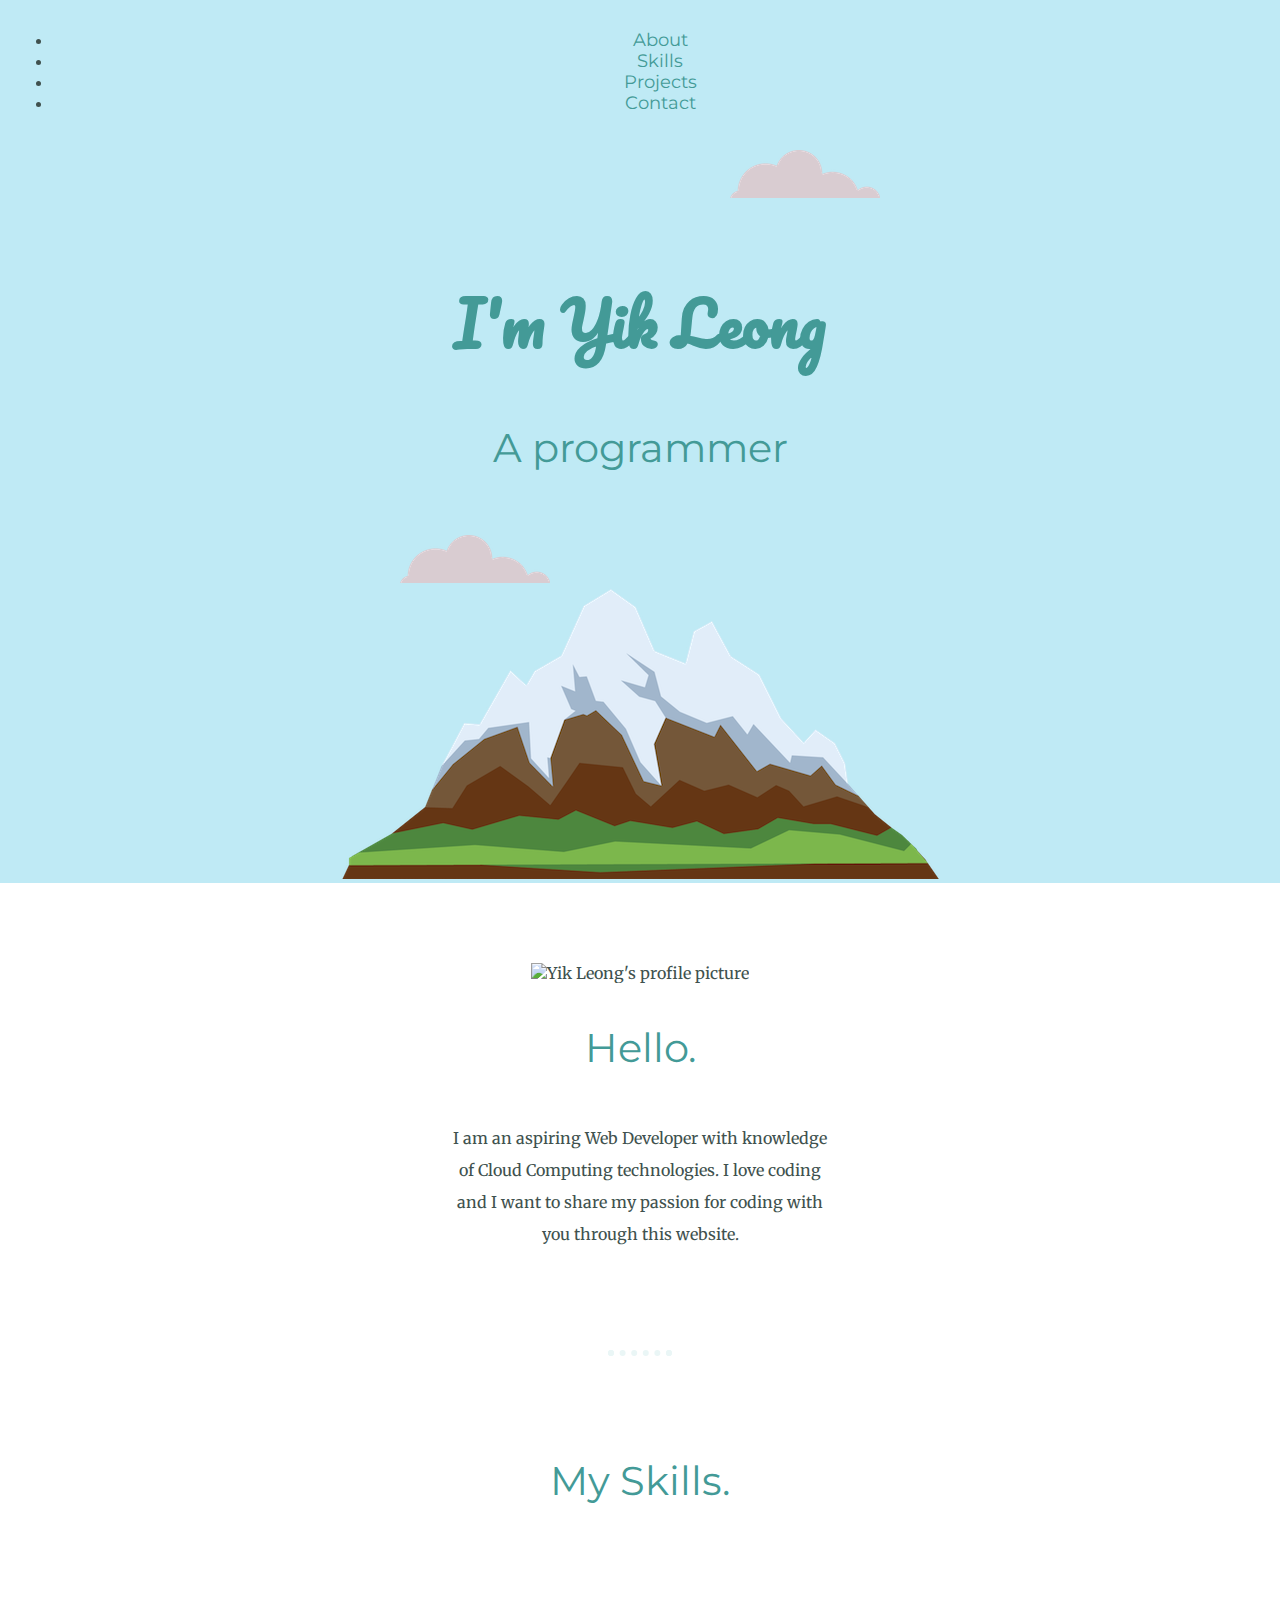
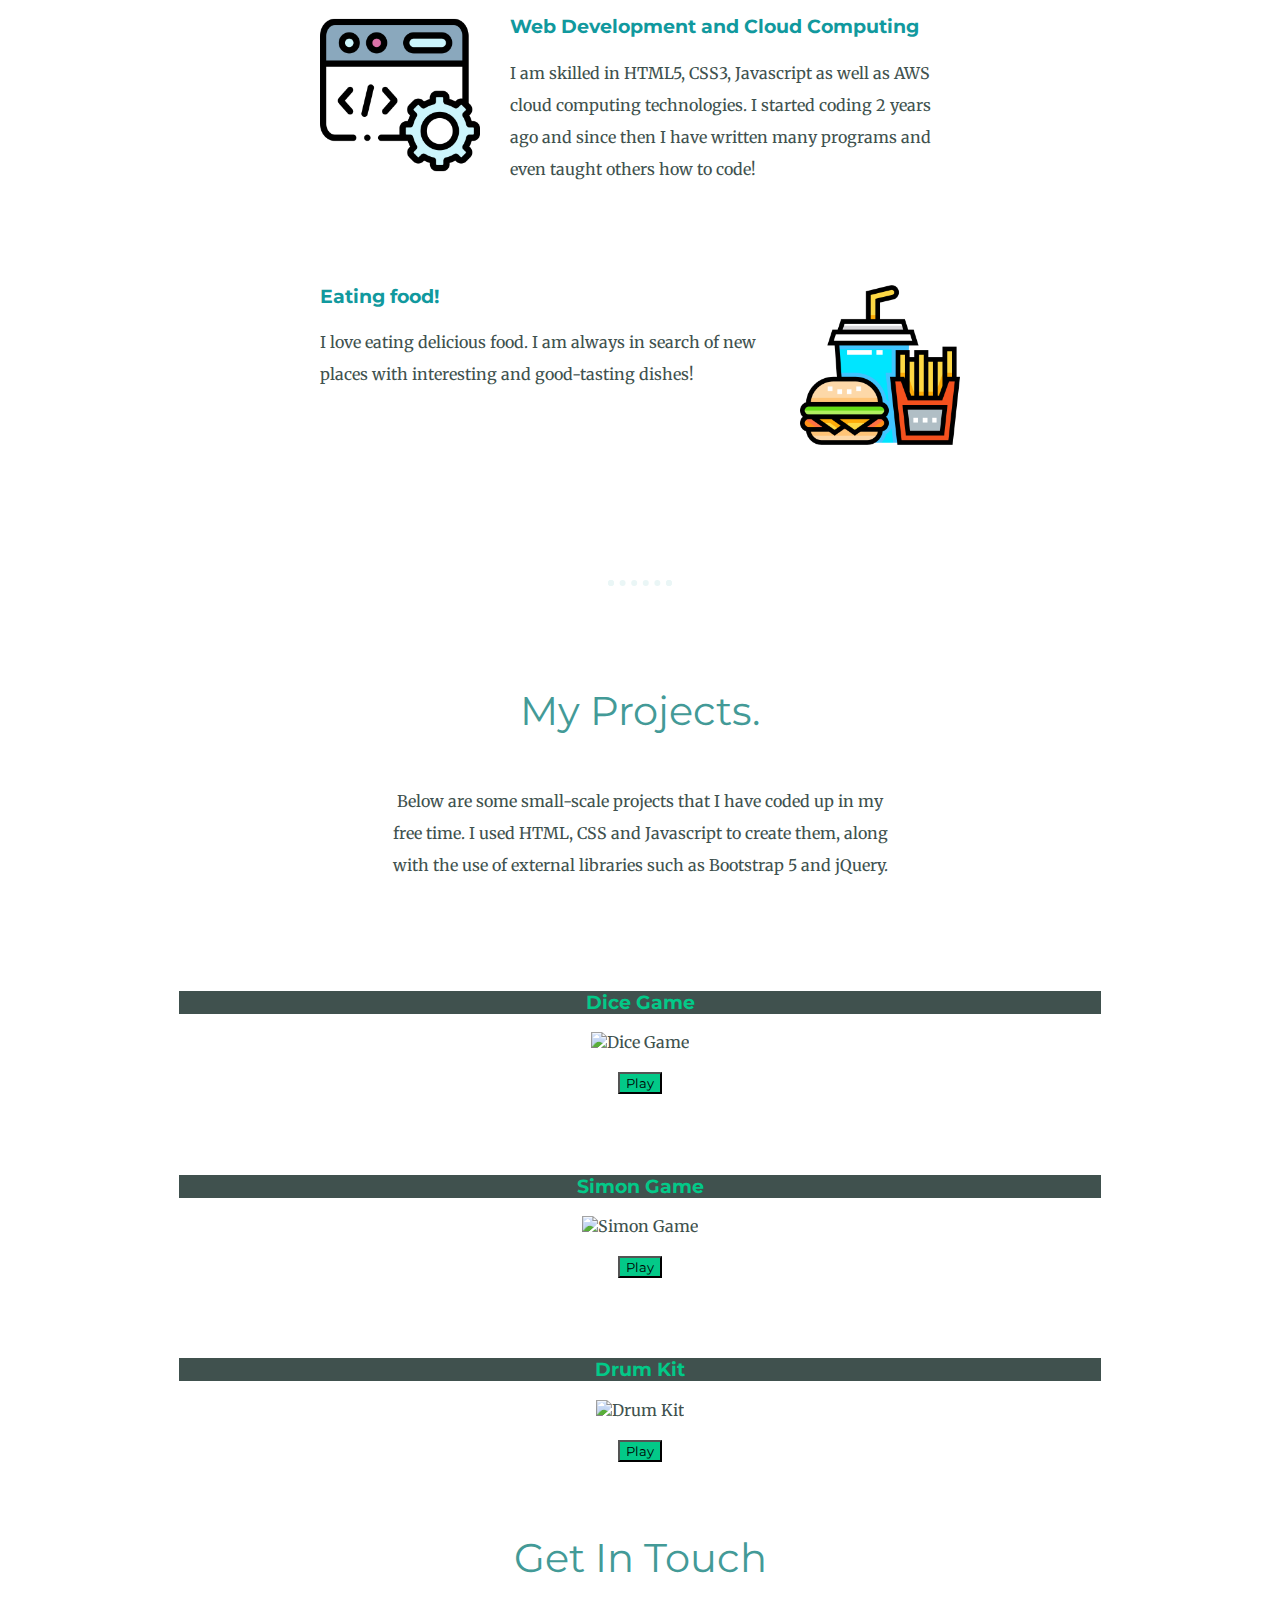
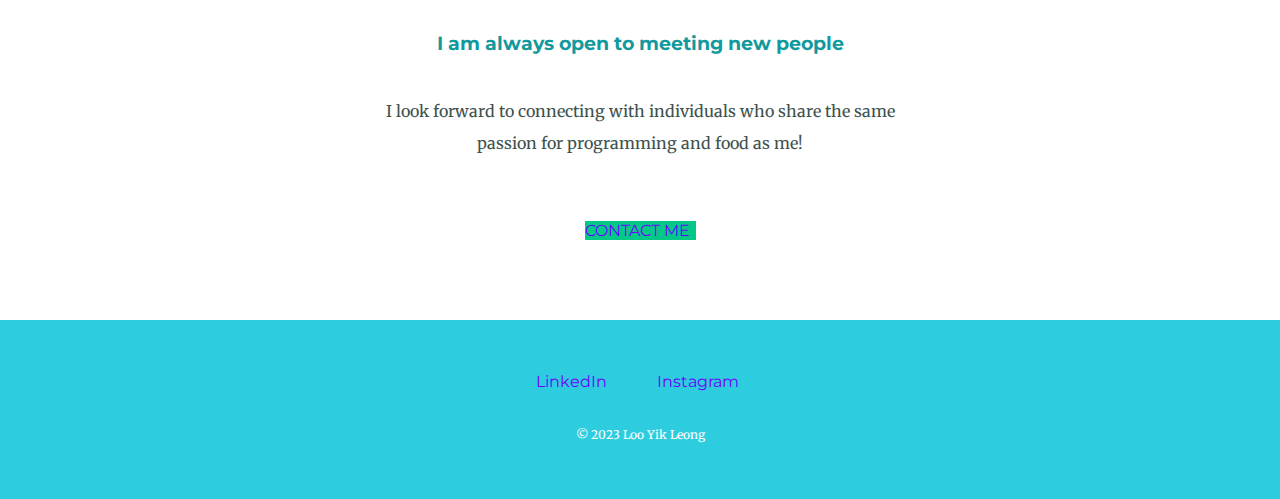
==== index.html @ bf3c46ae "Uploaded website files again." ====
<!DOCTYPE html>
<html lang="en">
<head>
    <meta charset="UTF-8">
    <meta http-equiv="X-UA-Compatible" content="IE=edge">
    <meta name="viewport" content="width=device-width, initial-scale=1.0">
    <title>My Website</title>
    <script src="https://kit.fontawesome.com/f13ab957ba.js" crossorigin="anonymous"></script>
    <link href="https://cdn.jsdelivr.net/npm/bootstrap@5.3.0-alpha1/dist/css/bootstrap.min.css" rel="stylesheet" integrity="sha384-GLhlTQ8iRABdZLl6O3oVMWSktQOp6b7In1Zl3/Jr59b6EGGoI1aFkw7cmDA6j6gD" crossorigin="anonymous">
    <script src="https://cdn.jsdelivr.net/npm/bootstrap@5.3.0-alpha1/dist/js/bootstrap.bundle.min.js" integrity="sha384-w76AqPfDkMBDXo30jS1Sgez6pr3x5MlQ1ZAGC+nuZB+EYdgRZgiwxhTBTkF7CXvN" crossorigin="anonymous"></script>
    <link rel="stylesheet" href="styles.css">
    <link rel="icon" href="favicon.ico">
    <link rel="preconnect" href="https://fonts.googleapis.com">
    <link rel="preconnect" href="https://fonts.gstatic.com" crossorigin>
    <link href="https://fonts.googleapis.com/css2?family=Merriweather&family=Montserrat&family=Pacifico&family=Sacramento&display=swap" rel="stylesheet">
</head>
<body>

    <div class="Top">

      <nav class="navbar navbar-expand-lg navbar-light">
        
        <div class="collapse navbar-collapse" id="navbarNav">
          <ul class="navbar-nav ms-auto">
            <li class="nav-item">
              <a class="nav-link" href="#intro">About</a>
            </li>
            <li class="nav-item">
              <a class="nav-link" href="#skills">Skills</a>
            </li>
            <li class="nav-item">
              <a class="nav-link" href="#projects">Projects</a>
            </li>
            <li class="nav-item">
              <a class="nav-link" href="#contact">Contact</a>
            </li>
          </ul>
        </div>
      </nav>



        <img src="Images/cloud.png" alt="img-cloud" class="top-cloud">
        <h1>I'm Yik Leong</h1>
        <h2>A programmer</h2>
        <img src="Images/cloud.png" alt="img-cloud" class="bottom-cloud">
        <img src="Images/mountain.png" alt="img-mountain">
    </div>

    <div class="middle-container">
      <section id="intro">
        <div class="profile">
            <img src="Images/profile.png" alt="Yik Leong's profile picture" height="250" width="250" class="profile_pic">
          <h2>Hello.</h2>
          <p class="intro">I am an aspiring Web Developer with knowledge of Cloud Computing technologies. I love coding and I want to share my passion for coding with you
             through this website.</p>
        </div>
      </section>
        <hr>
        <section id="skills">
        <div class="skills">
          <h2>My Skills.</h2>
          <div class="skill-row">
            <img class="skill1" src="Images/coding.png" alt="computer-img">
            <h3>Web Development and Cloud Computing</h3>
            <p>I am skilled in HTML5, CSS3, Javascript as well as AWS cloud computing technologies.
            I started coding 2 years ago and since then I have written many programs and even taught others
            how to code!</p>
          </div>
          <div class="skill-row">
            <img class="skill2" src="Images/fast-food.png" alt="food-img">
            <h3>Eating food!</h3>
            <p>I love eating delicious food. I am always in search of new places with interesting and good-tasting dishes!</p>
          </div>
        </div>
      </section>

        <hr style="margin-top: 190px">

      <section id="projects">
        <h2>My Projects.</h2>
        <p class="project-message">Below are some small-scale projects that I have coded up in my free time. I used HTML, 
          CSS and Javascript to create them, along with the use of external libraries such as Bootstrap 5 and jQuery.</p>
        <div class="row">
          <div class="col-lg-4 col-md-6 project-column">
          <div class="card mb-3">
            <div class="card-header">
              <h3 class="project-title">Dice Game</h3>
            </div>
            <div class="card-body">
              <img src="images/dice_thumbnail.PNG" class="thumbnail" alt="Dice Game">
              
              <div class="d-grid gap-2">
                <button type="button" class="btn btn-lg btn-outline-dark app-link one">Play</button>
              </div>
              
            </div>
          </div>
          </div>

          <div class="col-lg-4 col-md-6 project-column">
            <div class="card mb-3">
              <div class="card-header">
                <h3 class="project-title">Simon Game</h3>
              </div>
              <div class="card-body">
                <img src="images/simon_thumbnail.PNG" class="thumbnail" alt="Simon Game">
                
                <div class="d-grid gap-2">
                  <button type="button" class="btn btn-lg btn-outline-dark app-link two">Play</button>
                </div>
                
              </div>
            </div>
            </div>

          <div class="col-lg-4 col-md-6 project-column">
          <div class="card mb-3">
            <div class="card-header">
              <h3 class="project-title">Drum Kit</h3>
            </div>
            <div class="card-body">
              <img src="images/drum_thumbnail.PNG" class="thumbnail" alt="Drum Kit">
              
              <div class="d-grid gap-2">
                <button type="button" class="btn btn-lg btn-outline-dark app-link three">Play</button>
              </div>
              
            </div>
          </div>
          </div>

        </div>
      </section>

        <section id="contact">
          <div class="contact-me">
            <h2>Get In Touch</h2>
            <h3>I am always open to meeting new people</h3>
            <p class="contact-message">I look forward to connecting with individuals who share the same passion for programming and food as me!</p>
            <a class="btn btn-lg btn-outline-dark" href="mailto:looyl2k@gmail.com">CONTACT ME<i class="fa-solid fa-envelope social-icons"></i></a>
          </div>
        </section>
      </div>
      
      
      <div class="bottom-container">
        <a class="footer-link" href="https://www.linkedin.com/in/yik-leong-loo-aa2135231/">LinkedIn<i class="fa-brands fa-linkedin social-icons"></i></a>
        <a class="footer-link" href="https://www.instagram.com/beary_pop/">Instagram<i class="fa-brands fa-instagram social-icons"></i></a>
        <p class="copyright">© 2023 Loo Yik Leong</p>
      </div>
      
      <script src="https://ajax.googleapis.com/ajax/libs/jquery/3.6.3/jquery.min.js"></script>
      <script src="index.js" charset="utf-8"></script>

</body>
</html>
---- styles.css ----
.nav-link {
    color:#439A97;
    font-size: 1.1rem;
}

body {
    margin: 0; 
    text-align: center;
    font-family: "Merriweather", serif;
    color: #40514E;
}

h1 {
    margin: 150px auto 0 auto;
    font-family: Pacifico;
    font-size: 3.75em;
    color: #439A97;
    line-height: 2;
    font-weight: bold;
}

h2 {
    font-family: Montserrat;
    font-size: 2.5rem;
    color: #439A97;
    font-weight: normal;
    padding-bottom: 10px;
    margin: 40px;
}

h3 {
    font-family: Montserrat;
    color: #11999E;
}

a {
    /* color: #3C79F5; */
    color: #6C00FF;
    font-family: Montserrat;
    margin: 10px 20px;
    text-decoration: none;
}

a:hover {
    color: white;
}

p {
    line-height: 2;
}

hr {
    border: dotted #EAF6F6 6px;
    border-bottom: none;
    width: 4%;
    margin: 100px auto;
    opacity: 1;
}

.Top {
    background-color: #BFEAF5;
    position: relative;
    padding: 1% 1% 0;
}

.bottom-cloud {
    position: absolute;
    left: 400px;
    bottom: 300px;
}

.top-cloud {
    position: absolute;
    right: 400px;
    top: 150px;
}

.middle-container {
    margin: 80px 0;
}

.bottom-container {
    background-color: #2DCDDF;
    padding: 50px 0 20px;
}

.skill-row {
    width: 50%;
    margin: 100px auto;
    text-align: left;
}

.skill1 {
    width: 25%;
    float: left;
    margin-right: 30px;
}

.skill2 {
    width: 25%;
    float: right;
    margin-left: 30px;
}

.intro {
    width: 30%;
    margin: auto;
}

.row {
    margin: auto 10%;
}

.project-message {
    width: 40%;
    margin: 40px auto 60px;
}

.project-column {
    padding: 3% 5%;
}

.card-header {
    background-color:#40514E;
    
}

.project-title {
    color: #03C988;
}

.thumbnail {
    width: 100%;
}

.btn {
    margin-top: 20px;
}

.contact-message {
    width: 40%;
    margin: 40px auto 60px;
}

.copyright {
    color: white;
    font-size: 0.75rem;
    padding: 20px 0;
}

.btn {
    background: #03C988;
    font-family: Montserrat;
}

.social-icons {
    font-size: 1.1rem;
    padding-left: 6px;
}

/* .btn {
    background: #11cdd4;
    background-image: -webkit-linear-gradient(top, #11cdd4, #11999e);
    background-image: -moz-linear-gradient(top, #11cdd4, #11999e);
    background-image: -ms-linear-gradient(top, #11cdd4, #11999e);
    background-image: -o-linear-gradient(top, #11cdd4, #11999e);
    background-image: linear-gradient(to bottom, #11cdd4, #11999e);
    -webkit-border-radius: 8;
    -moz-border-radius: 8;
    border-radius: 8px;
    font-family: Montserrat;
    color: #ffffff;
    font-size: 20px;
    padding: 10px 20px 10px 20px;
    text-decoration: none;
  }
  
  .btn:hover {
    background: #30e3cb;
    background-image: -webkit-linear-gradient(top, #30e3cb, #2bc4ad);
    background-image: -moz-linear-gradient(top, #30e3cb, #2bc4ad);
    background-image: -ms-linear-gradient(top, #30e3cb, #2bc4ad);
    background-image: -o-linear-gradient(top, #30e3cb, #2bc4ad);
    background-image: linear-gradient(to bottom, #30e3cb, #2bc4ad);
    text-decoration: none;
  } */
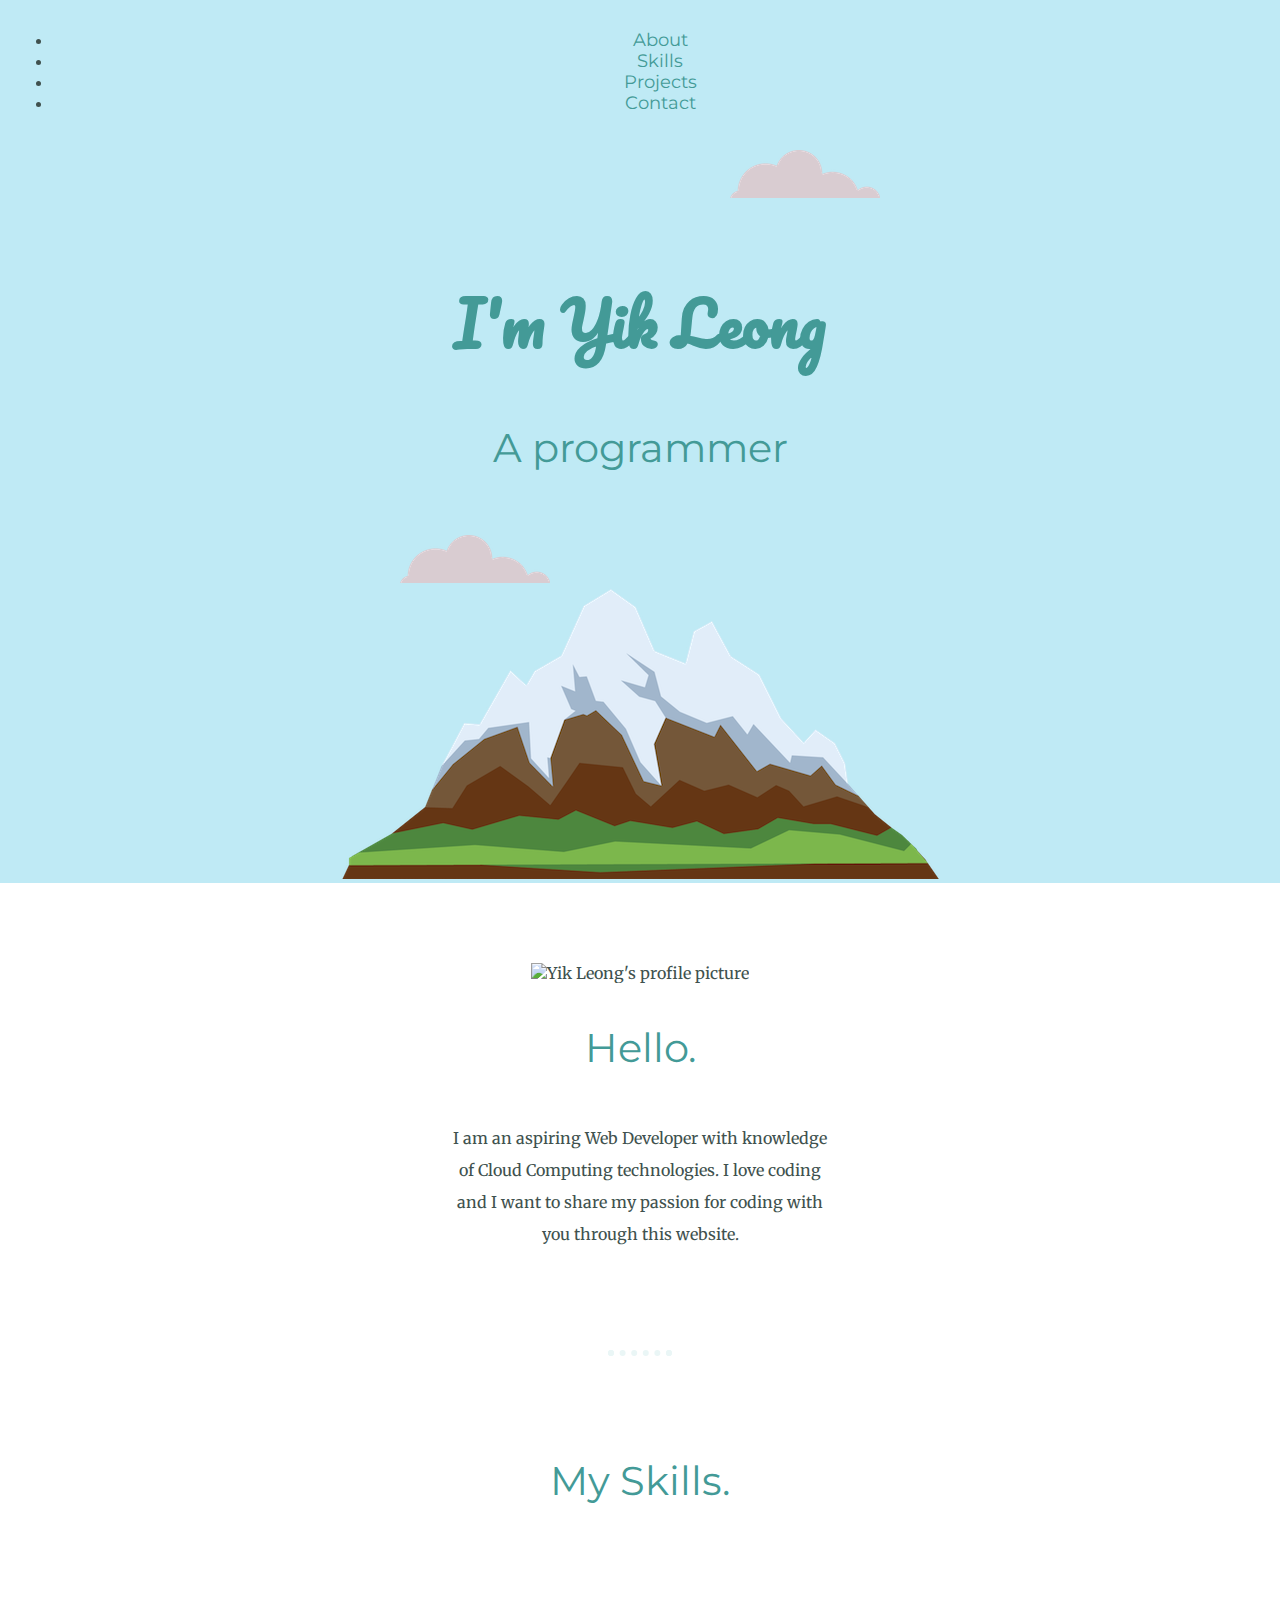
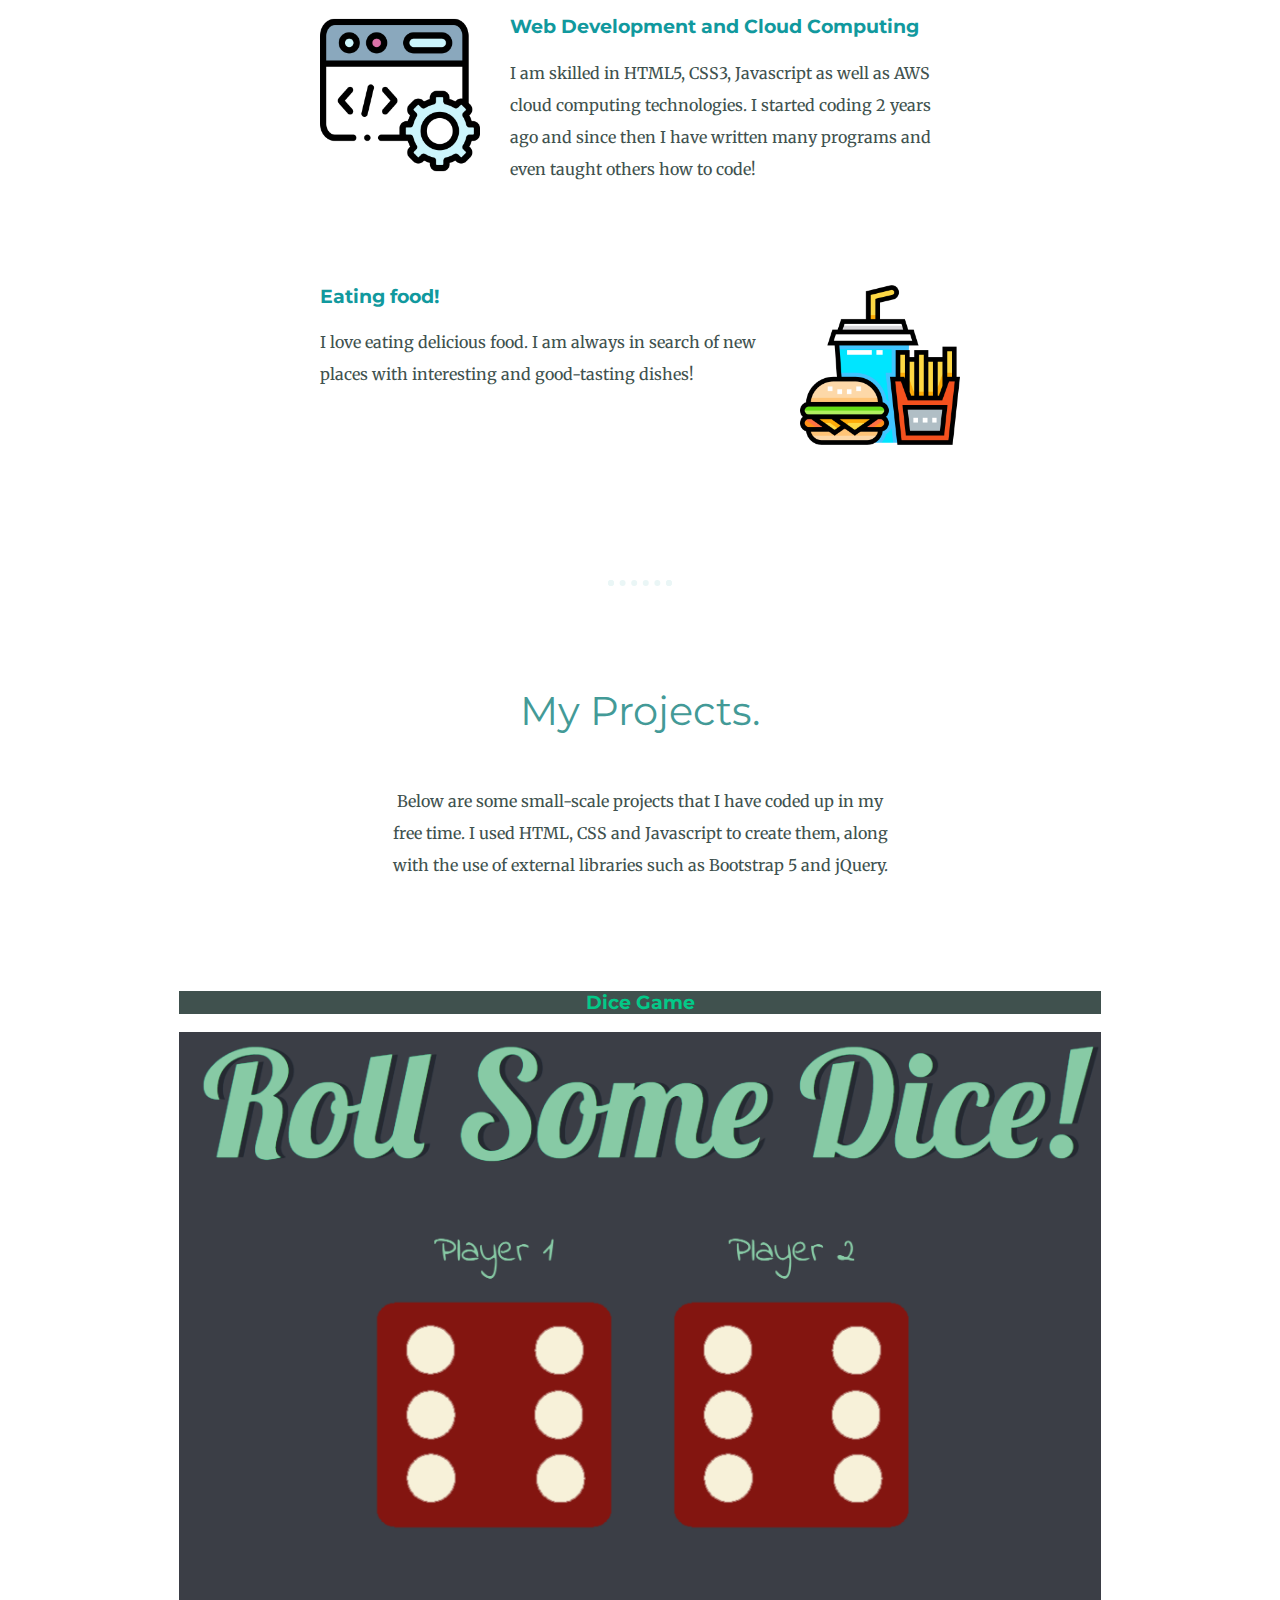
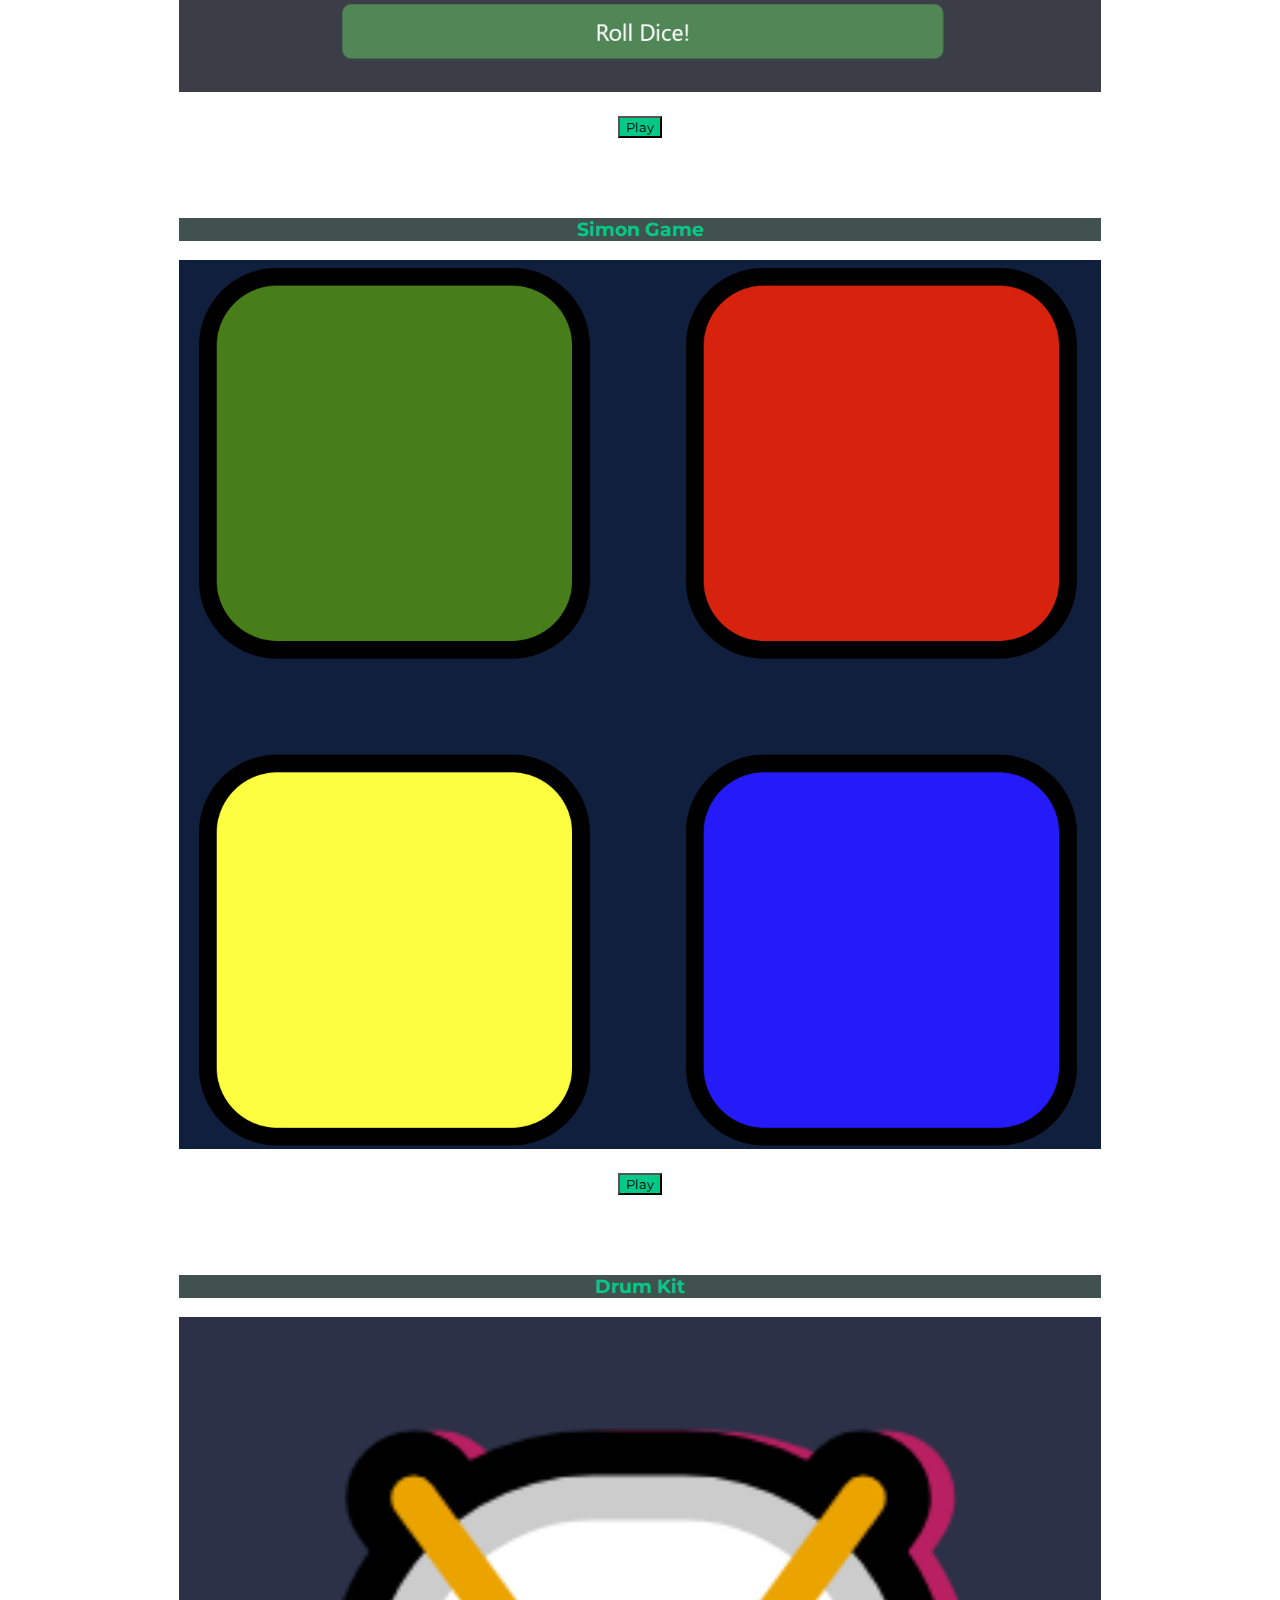
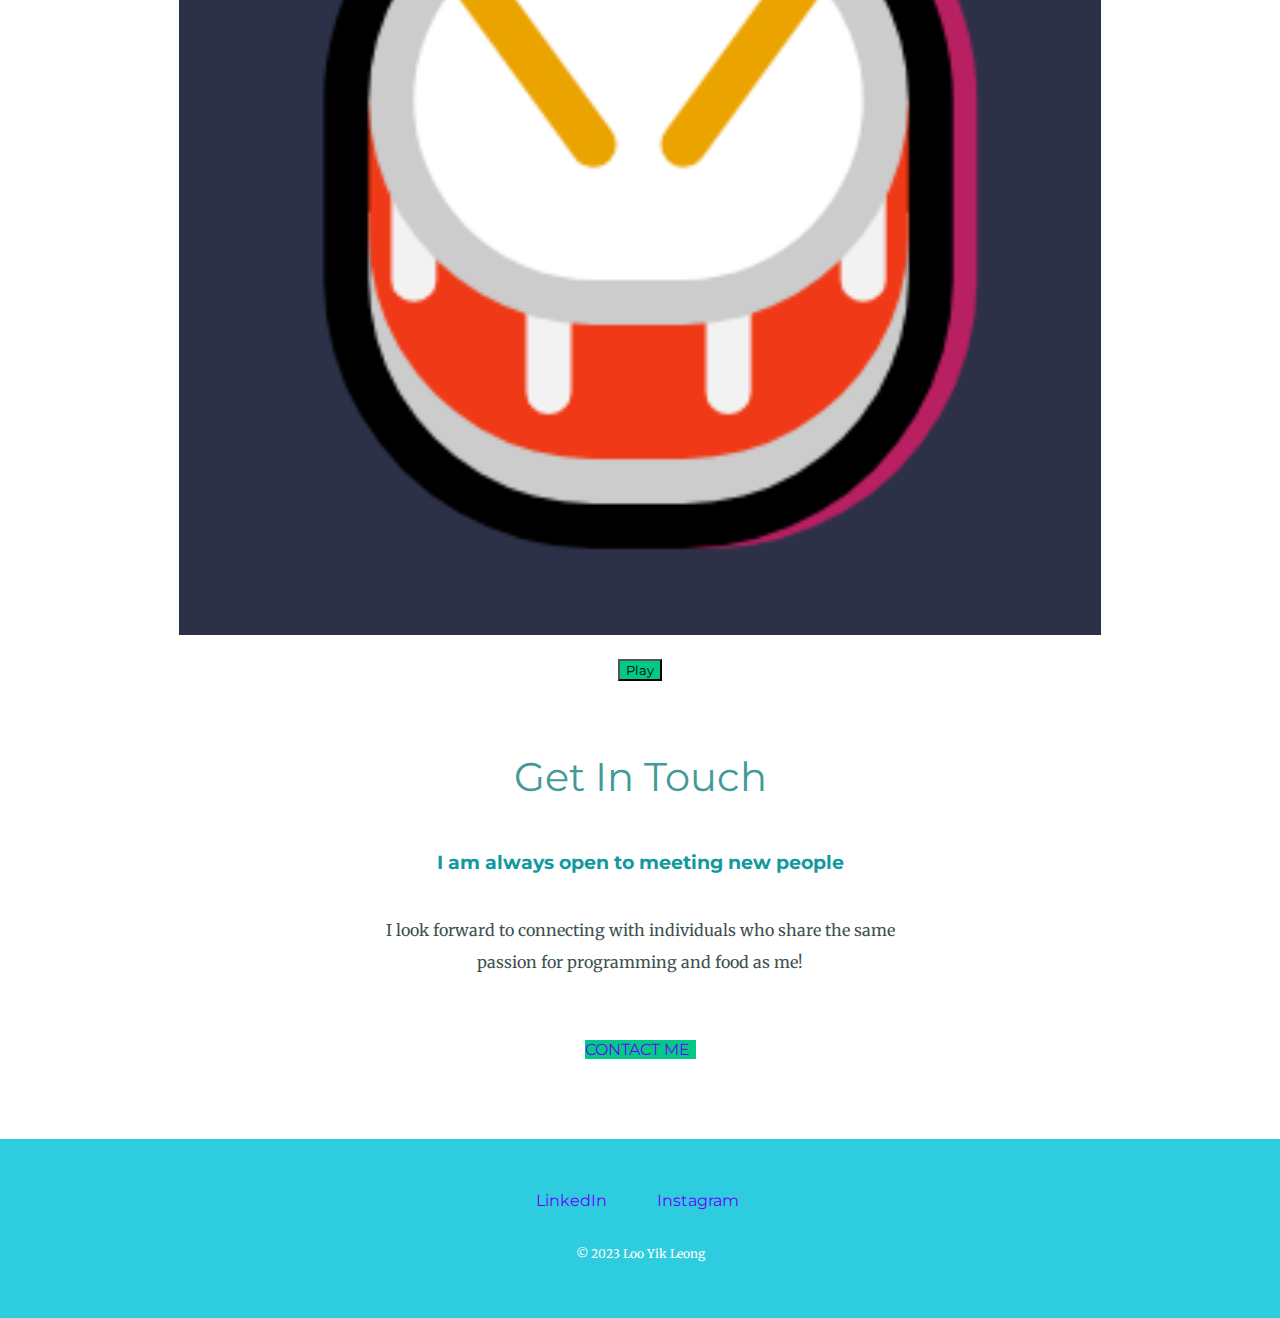
==== commit 4f6cd71d: "Update index.html" ====
--- a/index.html
+++ b/index.html
@@ -88,7 +88,7 @@
               <h3 class="project-title">Dice Game</h3>
             </div>
             <div class="card-body">
-              <img src="images/dice_thumbnail.PNG" class="thumbnail" alt="Dice Game">
+              <img src="Images/dice_thumbnail.PNG" class="thumbnail" alt="Dice Game">
               
               <div class="d-grid gap-2">
                 <button type="button" class="btn btn-lg btn-outline-dark app-link one">Play</button>
@@ -104,7 +104,7 @@
                 <h3 class="project-title">Simon Game</h3>
               </div>
               <div class="card-body">
-                <img src="images/simon_thumbnail.PNG" class="thumbnail" alt="Simon Game">
+                <img src="Images/simon_thumbnail.PNG" class="thumbnail" alt="Simon Game">
                 
                 <div class="d-grid gap-2">
                   <button type="button" class="btn btn-lg btn-outline-dark app-link two">Play</button>
@@ -120,7 +120,7 @@
               <h3 class="project-title">Drum Kit</h3>
             </div>
             <div class="card-body">
-              <img src="images/drum_thumbnail.PNG" class="thumbnail" alt="Drum Kit">
+              <img src="Images/drum_thumbnail.PNG" class="thumbnail" alt="Drum Kit">
               
               <div class="d-grid gap-2">
                 <button type="button" class="btn btn-lg btn-outline-dark app-link three">Play</button>
@@ -154,4 +154,4 @@
       <script src="index.js" charset="utf-8"></script>
 
 </body>
-</html>+</html>
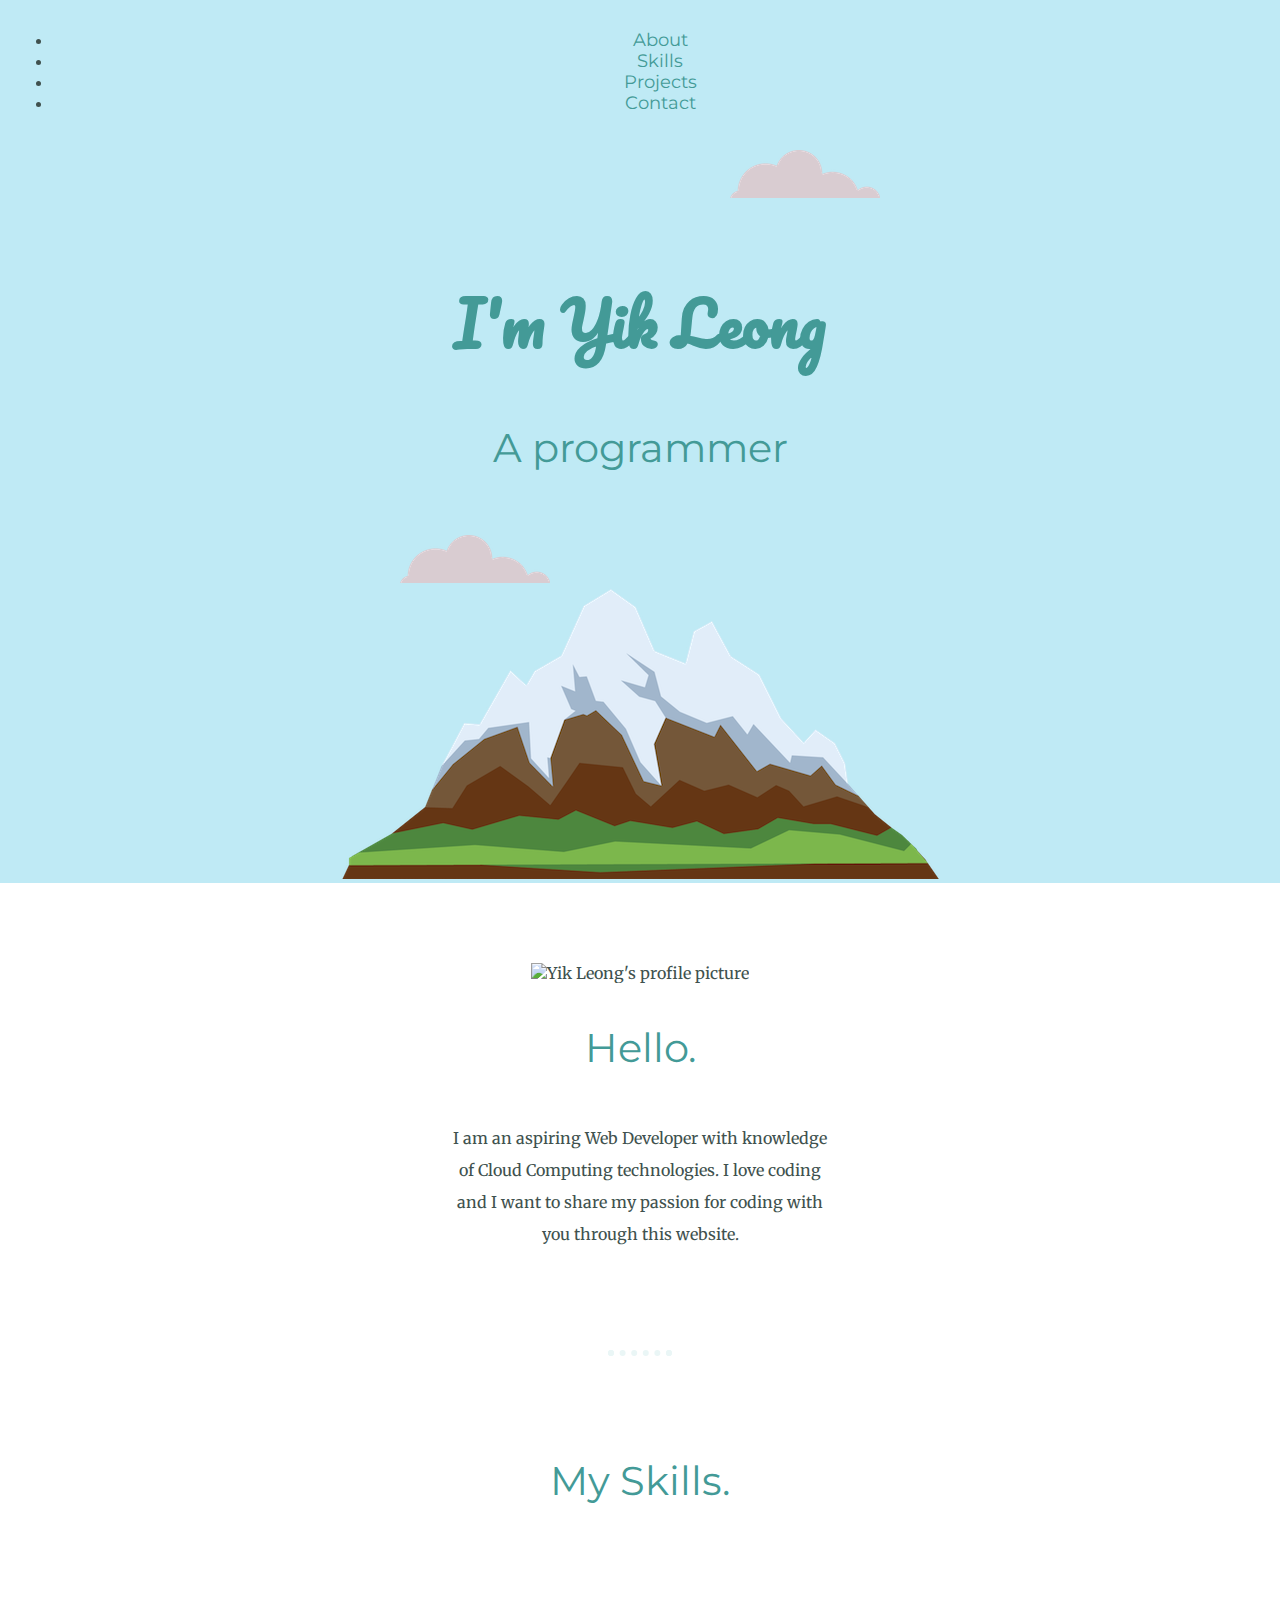
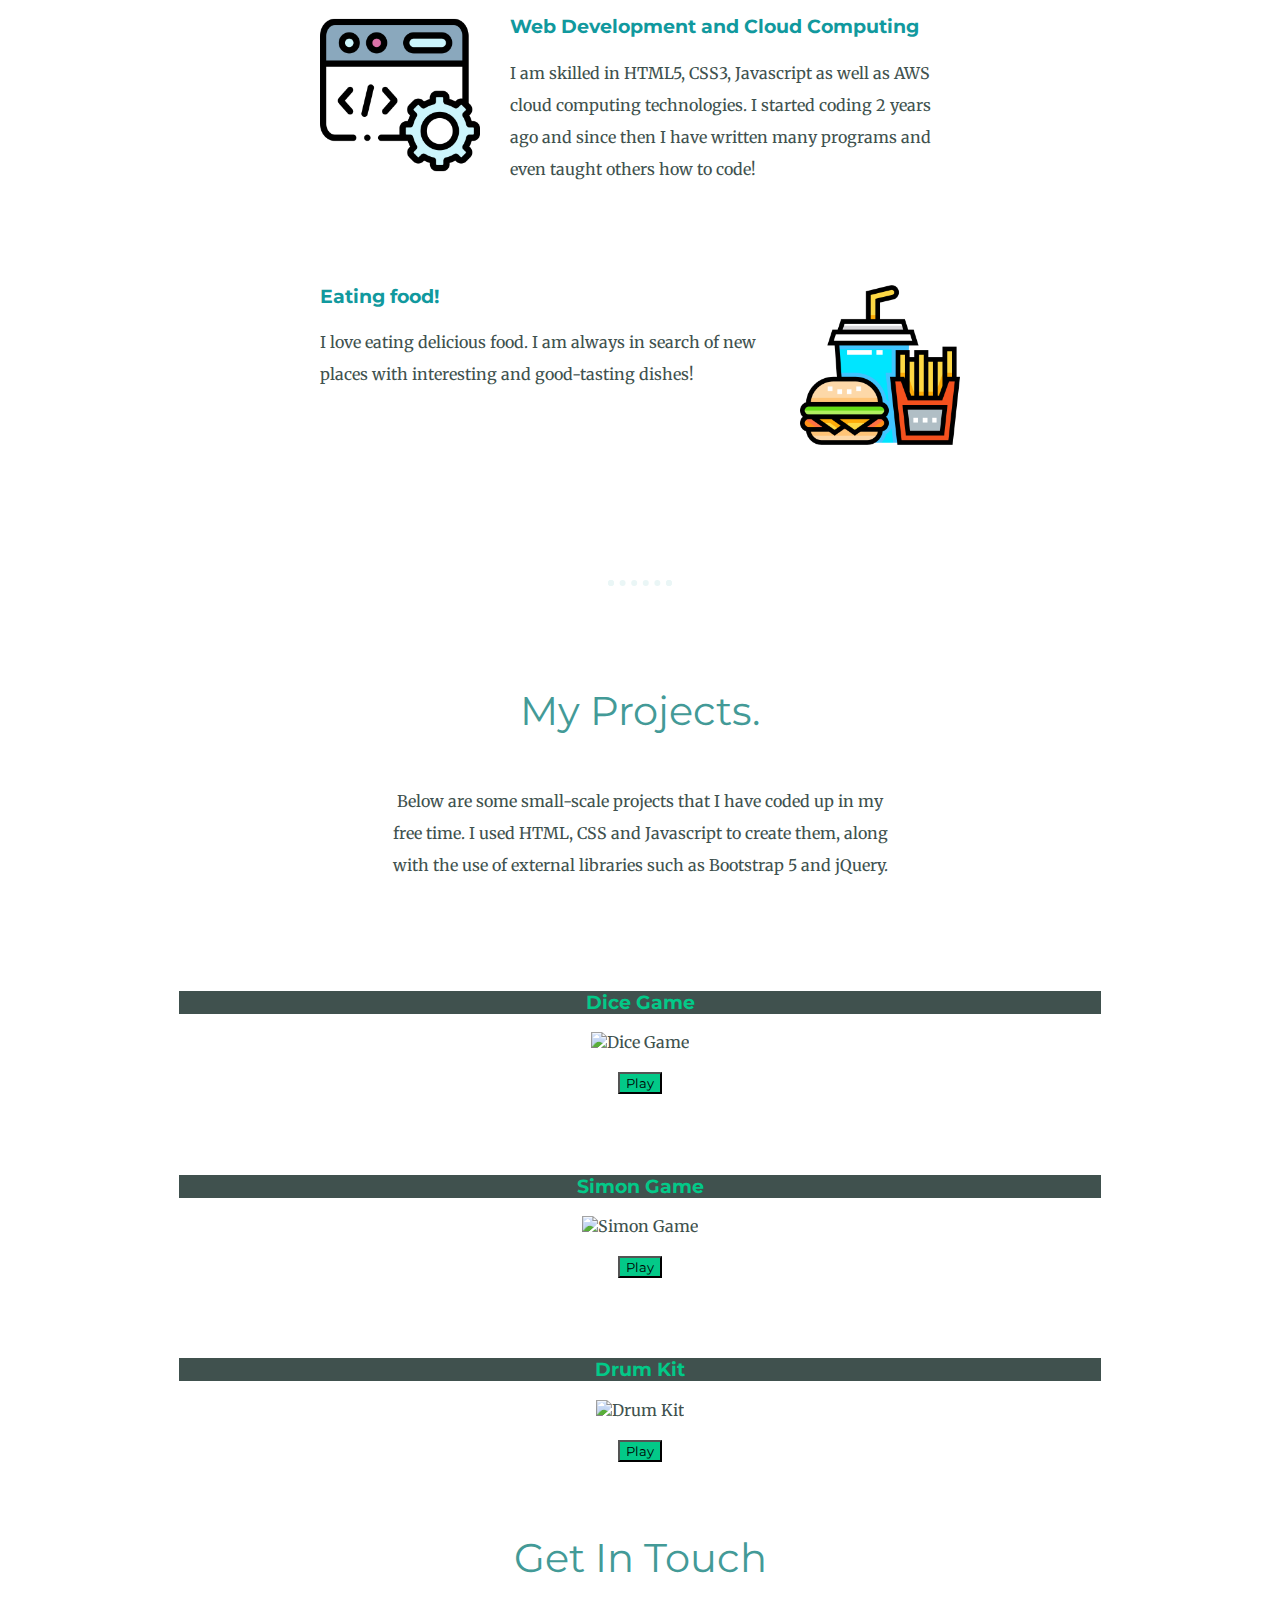
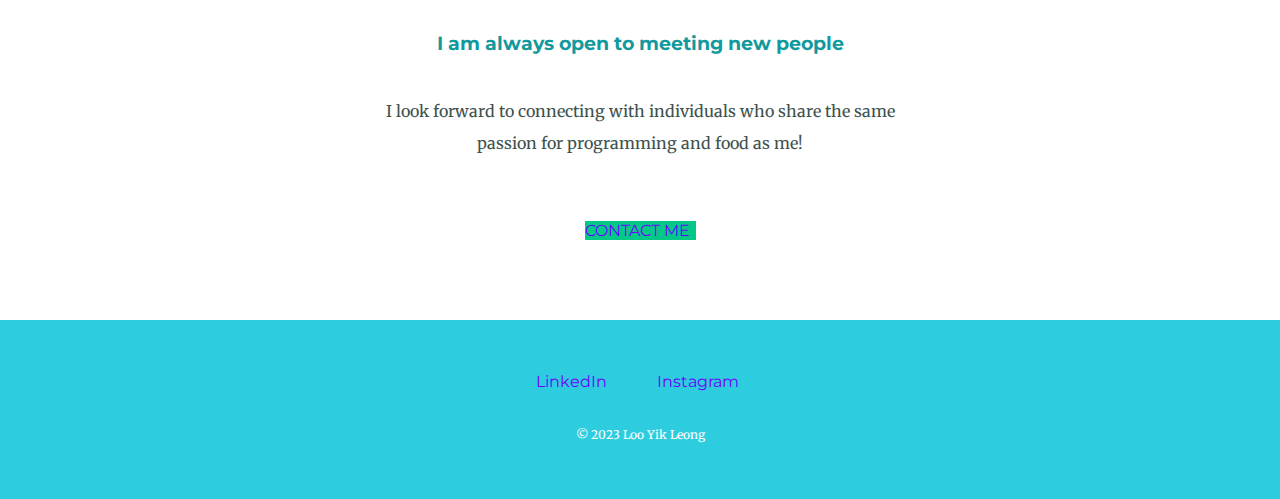
==== commit 939c4a53: "Update index.html" ====
--- a/index.html
+++ b/index.html
@@ -88,7 +88,7 @@
               <h3 class="project-title">Dice Game</h3>
             </div>
             <div class="card-body">
-              <img src="Images/dice_thumbnail.PNG" class="thumbnail" alt="Dice Game">
+              <img src="Images/dice_thumbnail.png" class="thumbnail" alt="Dice Game">
               
               <div class="d-grid gap-2">
                 <button type="button" class="btn btn-lg btn-outline-dark app-link one">Play</button>
@@ -104,7 +104,7 @@
                 <h3 class="project-title">Simon Game</h3>
               </div>
               <div class="card-body">
-                <img src="Images/simon_thumbnail.PNG" class="thumbnail" alt="Simon Game">
+                <img src="Images/simon_thumbnail.png" class="thumbnail" alt="Simon Game">
                 
                 <div class="d-grid gap-2">
                   <button type="button" class="btn btn-lg btn-outline-dark app-link two">Play</button>
@@ -120,7 +120,7 @@
               <h3 class="project-title">Drum Kit</h3>
             </div>
             <div class="card-body">
-              <img src="Images/drum_thumbnail.PNG" class="thumbnail" alt="Drum Kit">
+              <img src="Images/drum_thumbnail.png" class="thumbnail" alt="Drum Kit">
               
               <div class="d-grid gap-2">
                 <button type="button" class="btn btn-lg btn-outline-dark app-link three">Play</button>
